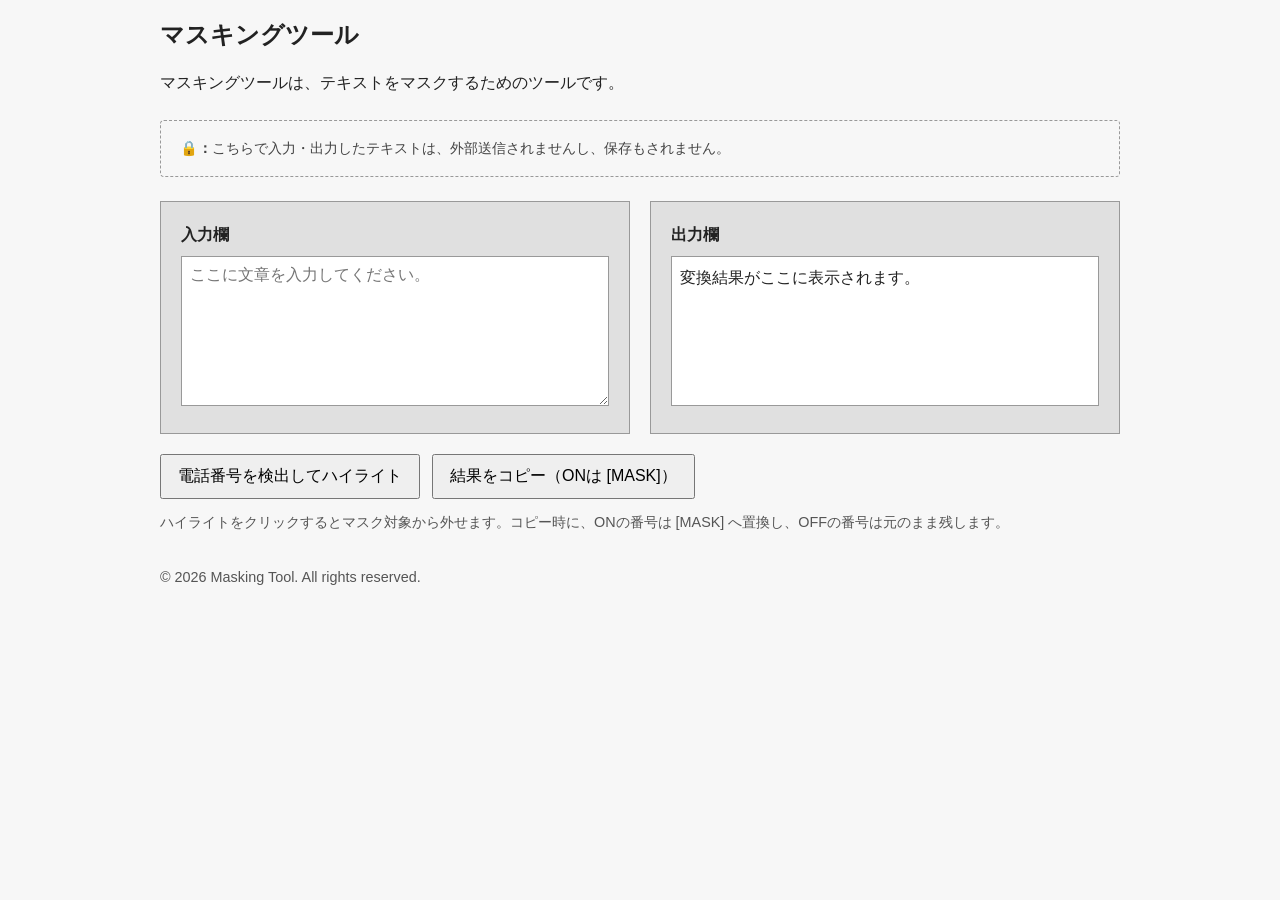
==== index.html @ 90e21c70 "feat: 電話番号マスキングツールの品質改良版を追加 機能は現行と同じまま、安全な描画とファイル分割、ローカル確認用テストを入れる。  Co-authored-by: Cursor <cursora" ====
<!doctype html>
<html lang="ja">
  <head>
    <meta charset="UTF-8" />
    <meta name="viewport" content="width=device-width, initial-scale=1.0" />
    <title>マスキングツール</title>
    <link rel="stylesheet" href="css/style.css" />
  </head>
  <body>
    <header>
      <h1>マスキングツール</h1>
    </header>

    <main>
      <p>マスキングツールは、テキストをマスクするためのツールです。</p>

      <div class="notice-box">
        <p class="notice-text">
          <strong>🔒：</strong>こちらで入力・出力したテキストは、外部送信されませんし、保存もされません。
        </p>
      </div>

      <div class="container">
        <div class="box">
          <label for="textInput">入力欄</label>
          <textarea
            id="textInput"
            placeholder="ここに文章を入力してください。"
          ></textarea>
        </div>

        <div class="box">
          <label id="textOutputLabel">出力欄</label>
          <div
            id="textOutput"
            role="region"
            aria-labelledby="textOutputLabel"
          ></div>
        </div>
      </div>

      <div class="actions">
        <button type="button" id="detectButton">
          電話番号を検出してハイライト
        </button>
        <button type="button" id="copyButton">
          結果をコピー（ONは [MASK]）
        </button>
      </div>
      <p id="statusMessage" class="status-message" hidden></p>
      <p class="hint">
        ハイライトをクリックするとマスク対象から外せます。コピー時に、ONの番号は
        [MASK] へ置換し、OFFの番号は元のまま残します。
      </p>
    </main>

    <footer>
      <p>© 2026 Masking Tool. All rights reserved.</p>
    </footer>

    <script src="js/phone.js"></script>
    <script src="js/copy.js"></script>
    <script src="js/render.js"></script>
    <script src="js/main.js"></script>
  </body>
</html>
---- css/style.css ----
*,
*::before,
*::after {
  box-sizing: border-box;
}

body {
  margin: 0;
  padding: 16px;
  font-family: "Hiragino Kaku Gothic ProN", Meiryo, sans-serif;
  font-size: 16px;
  line-height: 1.6;
  color: #222;
  background: #f7f7f7;
}

header,
main,
footer {
  max-width: 960px;
  margin: 0 auto;
}

h1 {
  margin: 0 0 0.5em;
  font-size: 1.5rem;
}

.notice-box {
  margin: 1.5em 0;
  padding: 1em 1.2em;
  background-color: transparent;
  border: 1px dashed #999;
  border-radius: 4px;
  color: #444;
}

.notice-text {
  margin: 0;
  font-size: 0.9em;
}

.container {
  display: flex;
  flex-wrap: wrap;
  gap: 20px;
}

.box {
  flex: 1;
  min-width: 280px;
  background: #e0e0e0;
  padding: 20px;
  border: 1px solid #999;
}

.box label {
  display: block;
  margin-bottom: 8px;
  font-weight: bold;
}

#textInput,
#textOutput {
  width: 100%;
  min-height: 150px;
  margin: 0;
  padding: 8px;
  border: 1px solid #999;
  background: #fff;
  font-family: inherit;
  font-size: 16px;
}

#textInput {
  resize: vertical;
}

#textOutput {
  white-space: pre-wrap;
  overflow-wrap: anywhere;
  word-break: break-word;
}

.actions {
  display: flex;
  flex-wrap: wrap;
  gap: 12px;
  margin-top: 20px;
}

button {
  padding: 10px 16px;
  font-size: 1rem;
  font-family: inherit;
  cursor: pointer;
}

.status-message {
  margin: 12px 0 0;
  color: #0b6b2e;
}

.status-message.is-error {
  color: #a40000;
}

.hint {
  margin: 12px 0 0;
  font-size: 0.9em;
  color: #555;
}

.highlight {
  background-color: yellow;
  font-weight: bold;
  cursor: pointer;
}

.highlight.disabled {
  background-color: #ccc;
  text-decoration: line-through;
  opacity: 0.6;
}

footer {
  margin-top: 32px;
  color: #555;
  font-size: 0.9em;
}

@media (max-width: 640px) {
  body {
    padding: 12px;
  }

  .container {
    flex-direction: column;
    gap: 12px;
  }

  .box {
    min-width: 0;
    width: 100%;
    padding: 12px;
  }

  button {
    width: 100%;
  }
}
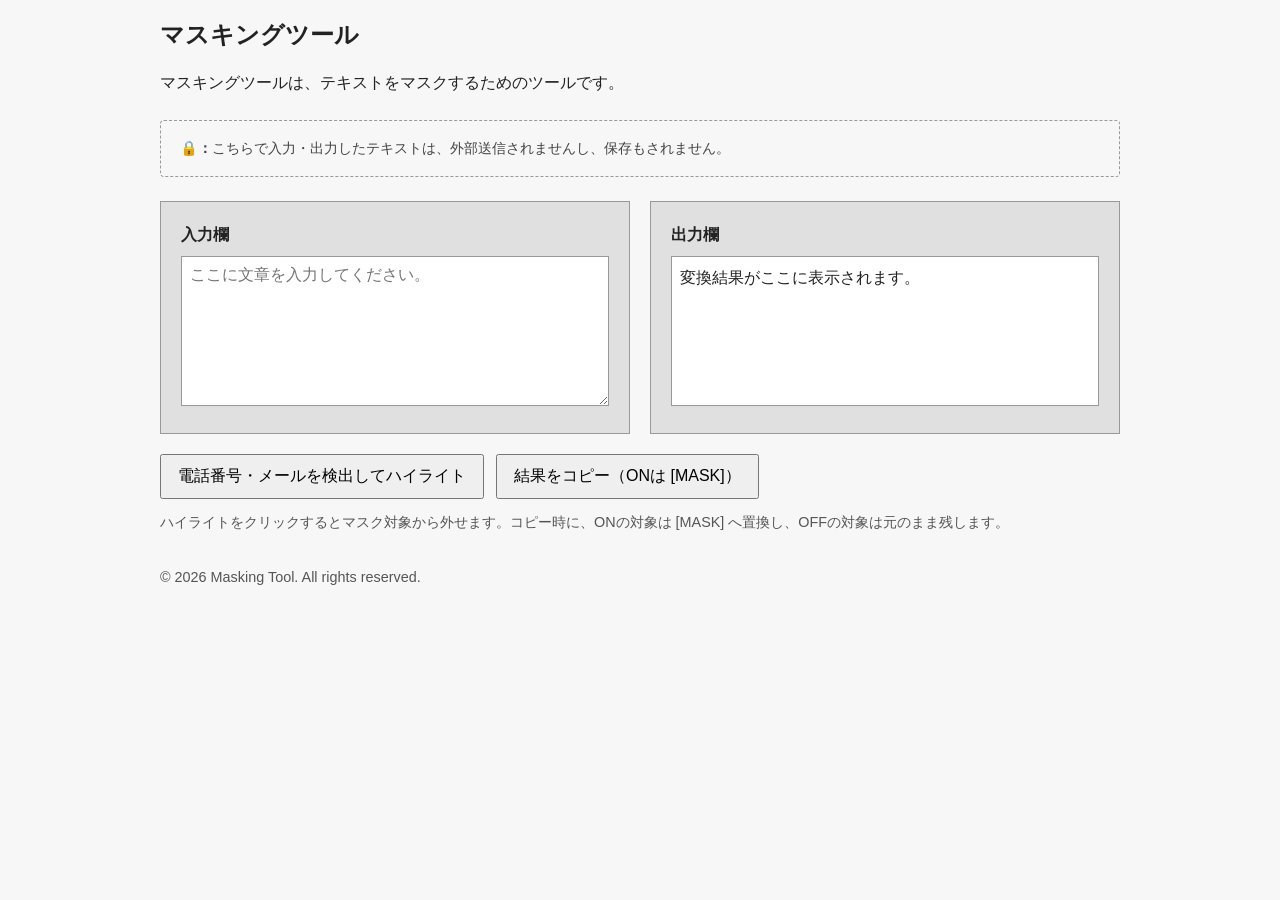
==== commit ef258329: "feat: メールアドレスのマスキング機能を追加 - 一般的なメールアドレスを検出・ハイライト - 電話番号マスキングと共存 - 誤検出抑制（@なし・不完全なものを除外） - email.js / e" ====
--- a/index.html
+++ b/index.html
@@ -41,7 +41,7 @@
 
       <div class="actions">
         <button type="button" id="detectButton">
-          電話番号を検出してハイライト
+          電話番号・メールを検出してハイライト
         </button>
         <button type="button" id="copyButton">
           結果をコピー（ONは [MASK]）
@@ -49,8 +49,8 @@
       </div>
       <p id="statusMessage" class="status-message" hidden></p>
       <p class="hint">
-        ハイライトをクリックするとマスク対象から外せます。コピー時に、ONの番号は
-        [MASK] へ置換し、OFFの番号は元のまま残します。
+        ハイライトをクリックするとマスク対象から外せます。コピー時に、ONの対象は
+        [MASK] へ置換し、OFFの対象は元のまま残します。
       </p>
     </main>
 
@@ -58,6 +58,7 @@
       <p>© 2026 Masking Tool. All rights reserved.</p>
     </footer>
 
+    <script src="js/email.js"></script>
     <script src="js/phone.js"></script>
     <script src="js/copy.js"></script>
     <script src="js/render.js"></script>
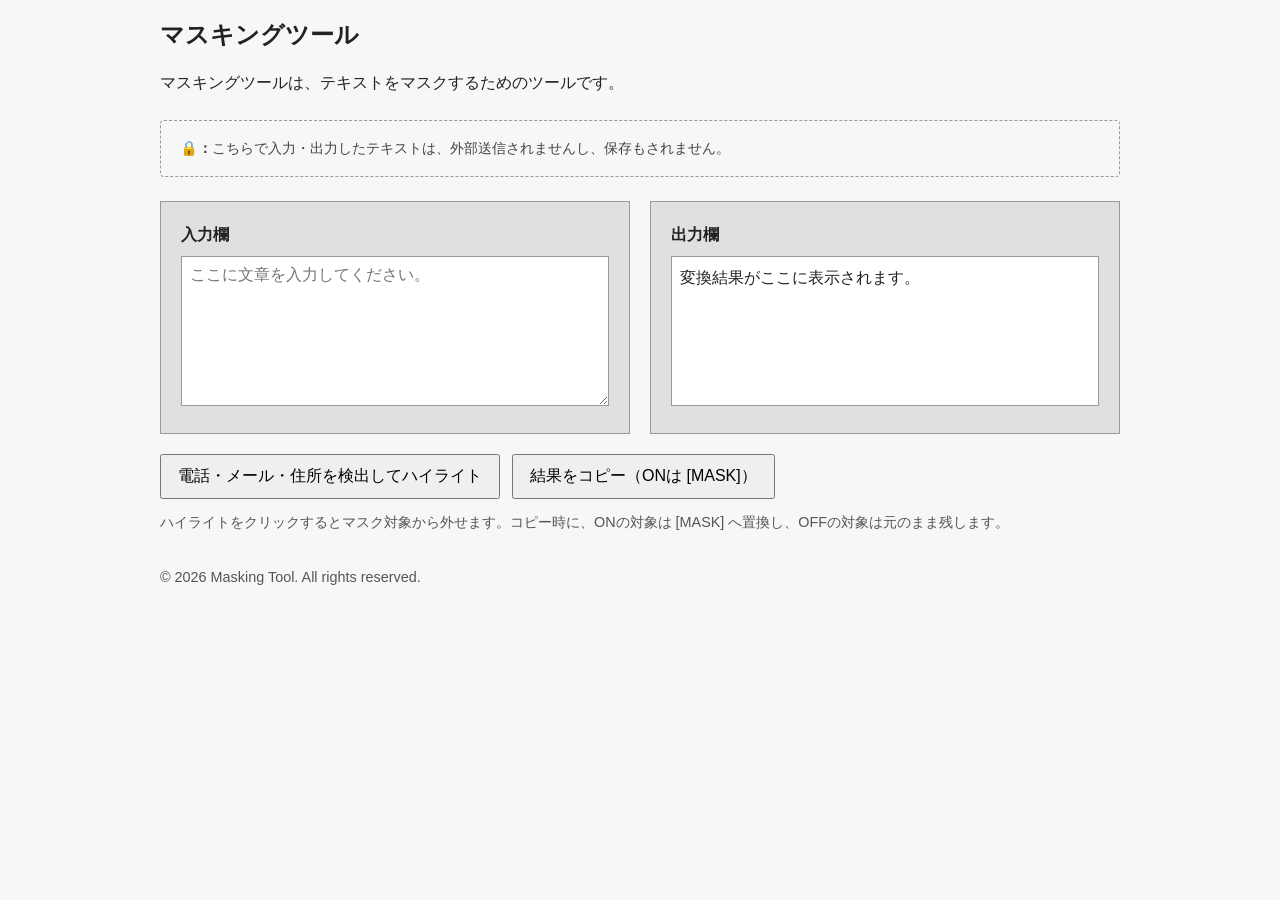
==== commit fe3f904f: "feat: 日本の住所マスキング機能を追加 - 都道府県＋市区町村＋番地形式の住所を検出 - 電話番号・メールと共存 - 部分一致（都道府県名のみ・市区町村のみ・番地のみ）は除外 - address." ====
--- a/index.html
+++ b/index.html
@@ -41,7 +41,7 @@
 
       <div class="actions">
         <button type="button" id="detectButton">
-          電話番号・メールを検出してハイライト
+          電話・メール・住所を検出してハイライト
         </button>
         <button type="button" id="copyButton">
           結果をコピー（ONは [MASK]）
@@ -59,6 +59,7 @@
     </footer>
 
     <script src="js/email.js"></script>
+    <script src="js/address.js"></script>
     <script src="js/phone.js"></script>
     <script src="js/copy.js"></script>
     <script src="js/render.js"></script>
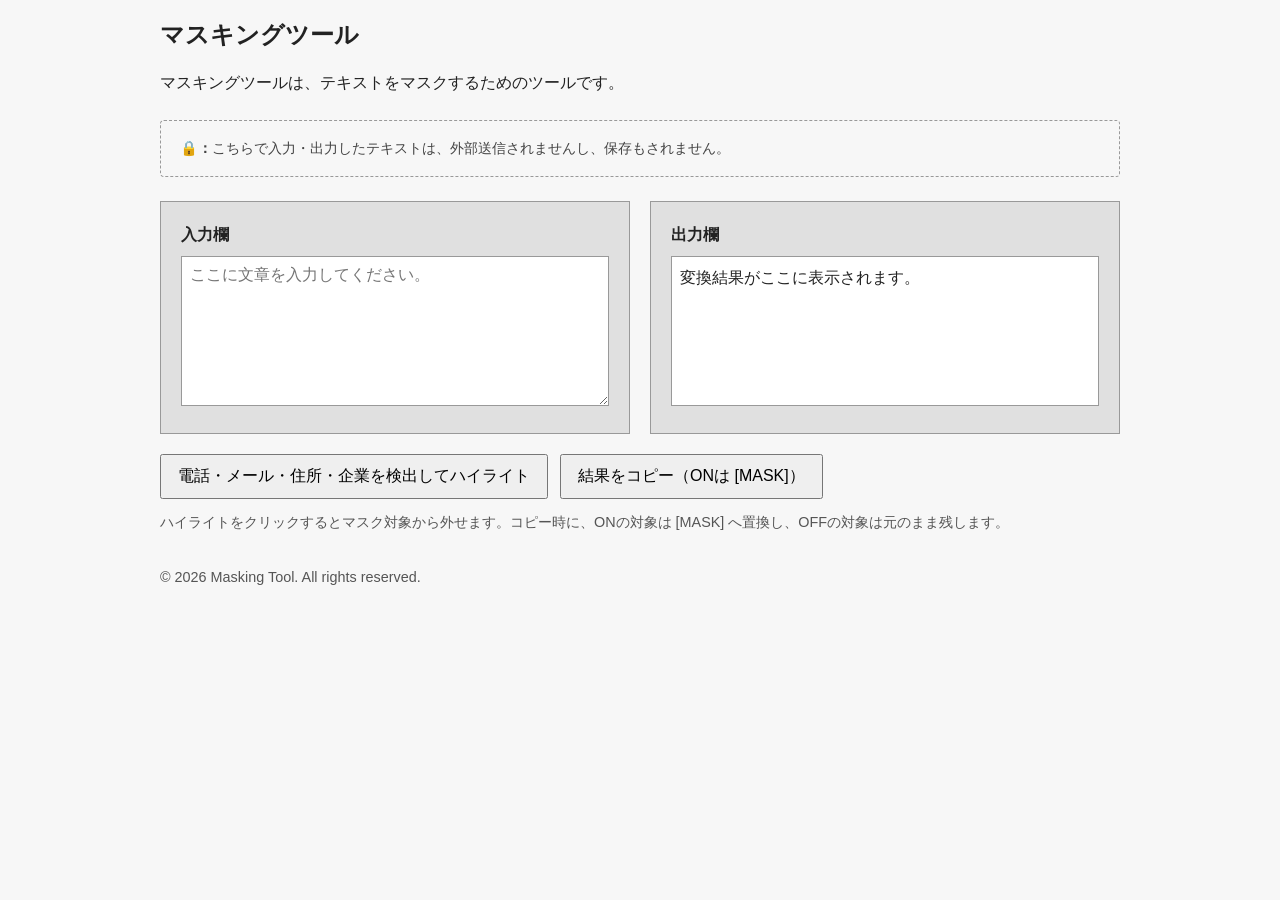
==== commit 7a63981f: "feat: 企業名・組織名のマスキング機能を追加 - 株式会社・有限会社・合同会社などの法人格を手がかりに検出 - 電話・メール・住所と共存 - 法人格単体や一般単語は除外 - company.js " ====
--- a/index.html
+++ b/index.html
@@ -41,7 +41,7 @@
 
       <div class="actions">
         <button type="button" id="detectButton">
-          電話・メール・住所を検出してハイライト
+          電話・メール・住所・企業を検出してハイライト
         </button>
         <button type="button" id="copyButton">
           結果をコピー（ONは [MASK]）
@@ -60,6 +60,7 @@
 
     <script src="js/email.js"></script>
     <script src="js/address.js"></script>
+    <script src="js/company.js"></script>
     <script src="js/phone.js"></script>
     <script src="js/copy.js"></script>
     <script src="js/render.js"></script>
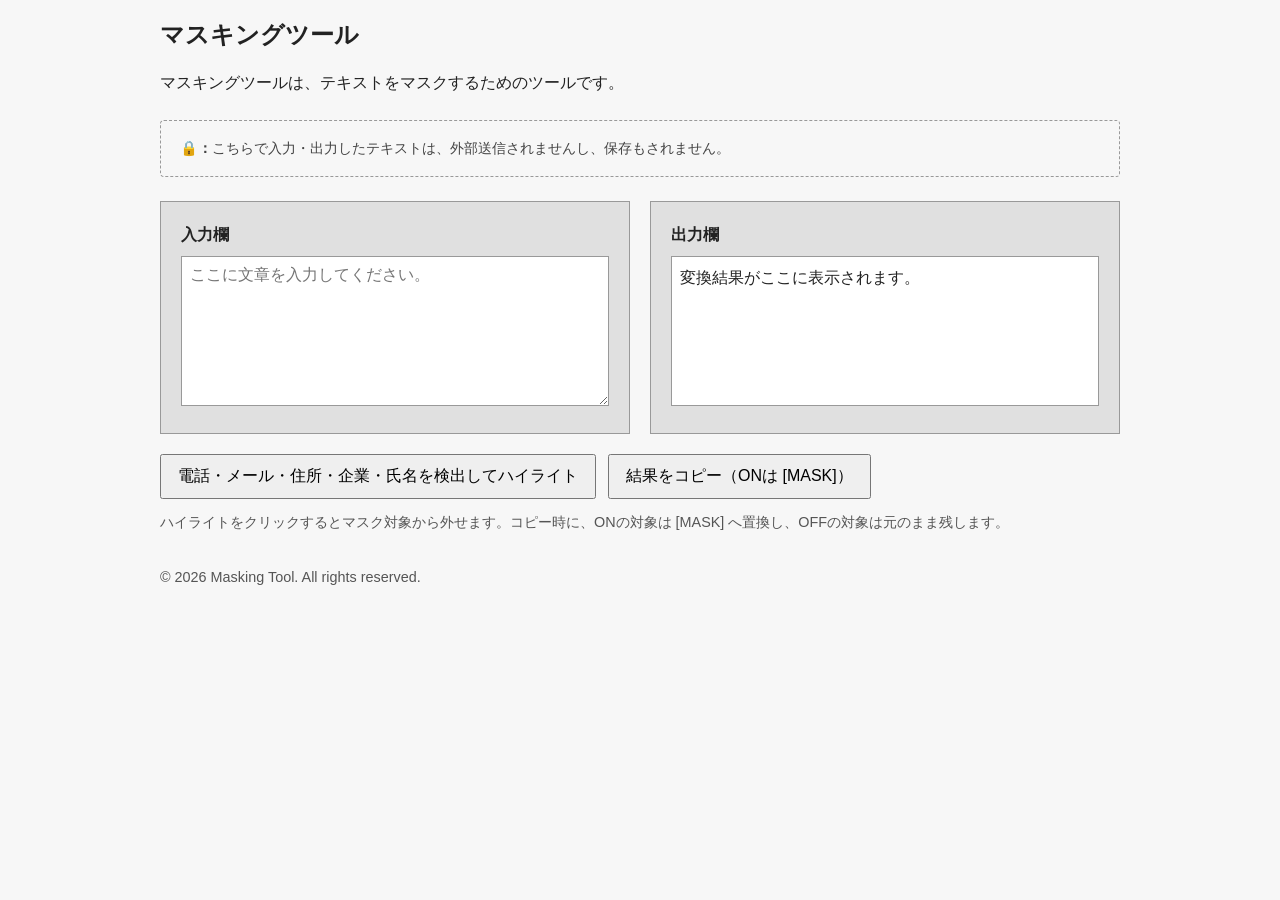
==== commit 4be4fbf4: "feat: 個人名（姓名）のマスキング機能を追加 - 一般的な姓名の組み合わせを検出 - 電話・メール・住所・企業名と共存 - 姓だけ・名だけ・一般単語・地名は除外 - テスト 137件成功 - RE" ====
--- a/index.html
+++ b/index.html
@@ -41,7 +41,7 @@
 
       <div class="actions">
         <button type="button" id="detectButton">
-          電話・メール・住所・企業を検出してハイライト
+          電話・メール・住所・企業・氏名を検出してハイライト
         </button>
         <button type="button" id="copyButton">
           結果をコピー（ONは [MASK]）
@@ -61,6 +61,7 @@
     <script src="js/email.js"></script>
     <script src="js/address.js"></script>
     <script src="js/company.js"></script>
+    <script src="js/person.js"></script>
     <script src="js/phone.js"></script>
     <script src="js/copy.js"></script>
     <script src="js/render.js"></script>
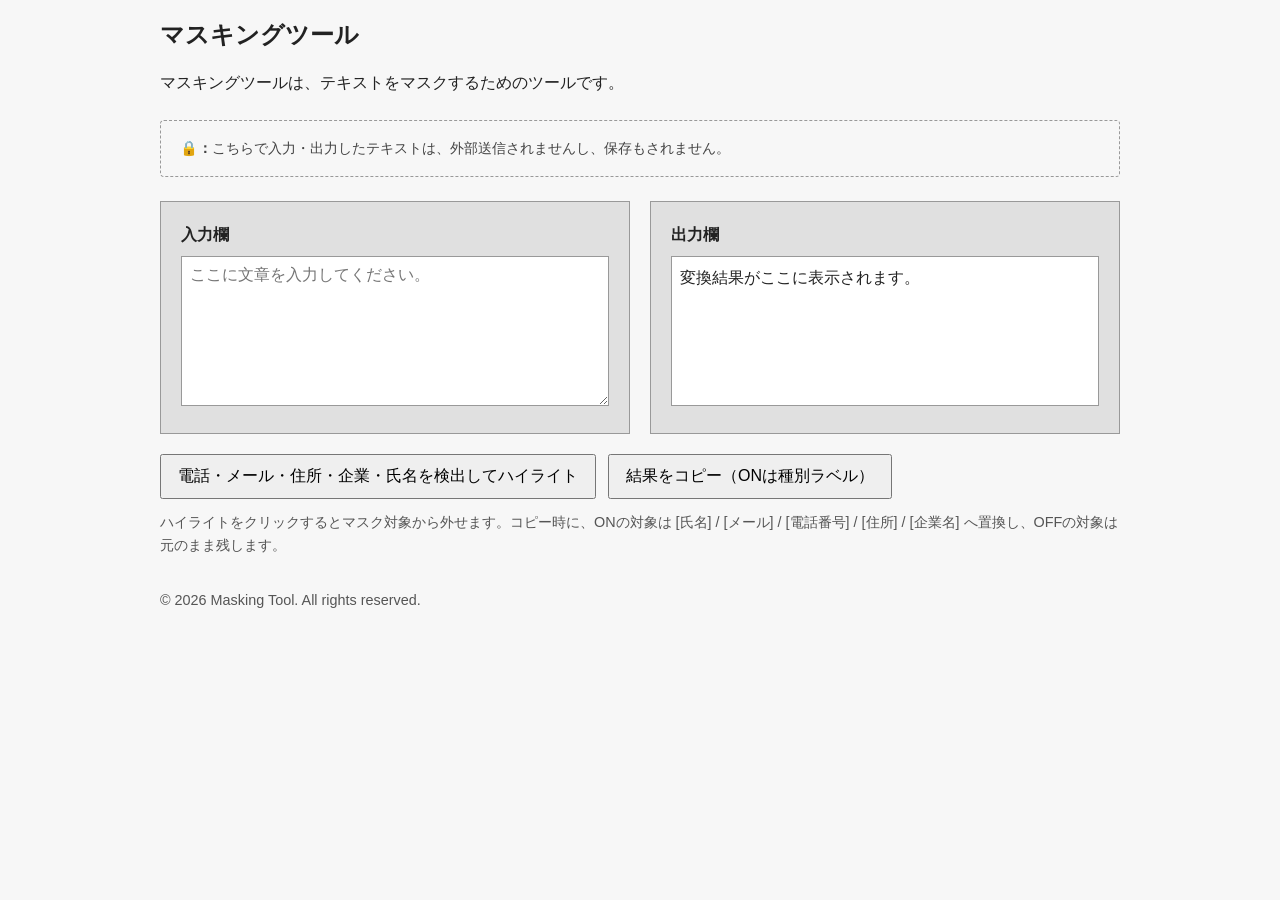
==== commit df80132d: "feat: マスキング表記を種類別に変更 - [MASK] から [電話番号]/[メール]/[住所]/[企業名]/[氏名] に変更 - コピー時に種類が分かるように改善 - テストを更新（138件成功" ====
--- a/index.html
+++ b/index.html
@@ -44,13 +44,13 @@
           電話・メール・住所・企業・氏名を検出してハイライト
         </button>
         <button type="button" id="copyButton">
-          結果をコピー（ONは [MASK]）
+          結果をコピー（ONは種別ラベル）
         </button>
       </div>
       <p id="statusMessage" class="status-message" hidden></p>
       <p class="hint">
         ハイライトをクリックするとマスク対象から外せます。コピー時に、ONの対象は
-        [MASK] へ置換し、OFFの対象は元のまま残します。
+        [氏名] / [メール] / [電話番号] / [住所] / [企業名] へ置換し、OFFの対象は元のまま残します。
       </p>
     </main>
 
